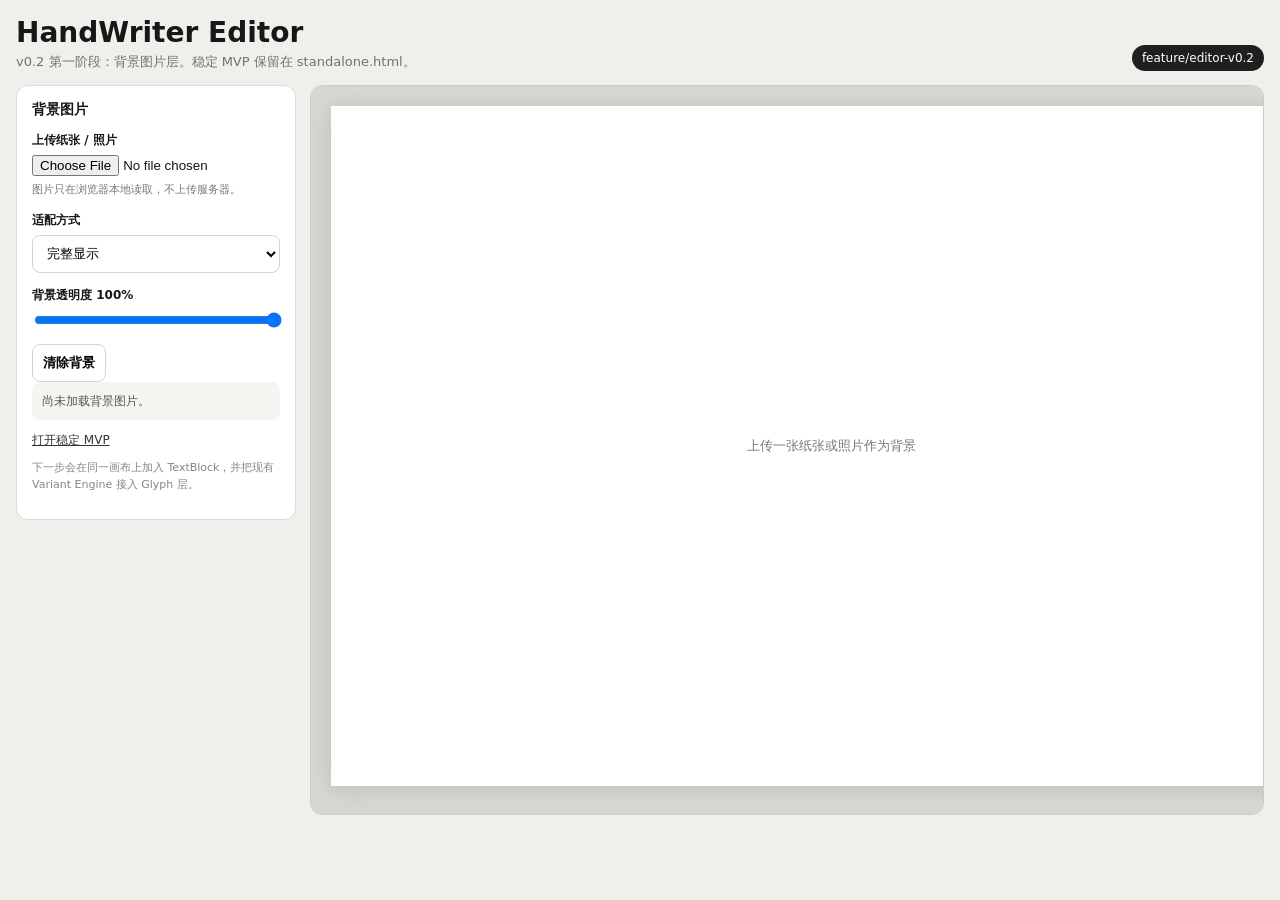
==== editor.html @ 28922368 "feat: add background image editor prototype" ====
<!doctype html>
<html lang="zh-CN">
<head>
  <meta charset="UTF-8" />
  <meta name="viewport" content="width=device-width, initial-scale=1.0" />
  <title>HandWriter Editor v0.2</title>
  <style>
    *{box-sizing:border-box}body{margin:0;background:#efefec;color:#171717;font-family:Inter,system-ui,-apple-system,"Segoe UI",sans-serif}.app{width:min(1440px,calc(100vw - 32px));margin:16px auto}.top{display:flex;justify-content:space-between;align-items:flex-end;margin-bottom:14px}.top h1{margin:0;font-size:28px}.top p{margin:4px 0 0;color:#717171;font-size:13px}.badge{font-size:12px;padding:6px 10px;border-radius:999px;background:#1f1f1f;color:#fff}.workspace{display:grid;grid-template-columns:280px minmax(0,1fr);gap:14px}.panel{background:#fff;border:1px solid #dcdcd7;border-radius:12px;padding:15px;height:max-content}.panel h2{font-size:14px;margin:0 0 13px}.field{display:grid;gap:6px;margin-bottom:14px}.field label{font-size:12px;font-weight:700}.field small{font-size:11px;color:#777;line-height:1.45}.field input[type=file],.field select{width:100%}.field select,.button{height:38px;border:1px solid #d4d4cf;border-radius:8px;background:#fff;padding:0 10px}.field input[type=range]{width:100%}.button{display:flex;align-items:center;justify-content:center;cursor:pointer;font-weight:700}.button.dark{background:#202020;color:#fff;border-color:#202020}.canvas-wrap{background:#d7d7d2;border:1px solid #ccccC7;border-radius:12px;padding:20px;min-height:730px;overflow:auto}.paper{width:1000px;height:680px;margin:auto;background:#fff;box-shadow:0 3px 20px rgba(0,0,0,.12);position:relative}.paper canvas{display:block;width:1000px;height:680px}.empty{position:absolute;inset:0;display:flex;align-items:center;justify-content:center;pointer-events:none;color:#777;font-size:13px}.status{font-size:12px;line-height:1.5;padding:10px;border-radius:8px;background:#f5f5f2;color:#555;word-break:break-all}.links{display:grid;gap:8px;margin-top:12px}.links a{font-size:12px;color:#333}.note{font-size:11px;color:#858585;line-height:1.55;margin-top:10px}
  </style>
</head>
<body>
<div class="app">
  <header class="top">
    <div><h1>HandWriter Editor</h1><p>v0.2 第一阶段：背景图片层。稳定 MVP 保留在 standalone.html。</p></div>
    <span class="badge">feature/editor-v0.2</span>
  </header>

  <main class="workspace">
    <aside class="panel">
      <h2>背景图片</h2>
      <div class="field">
        <label for="backgroundInput">上传纸张 / 照片</label>
        <input id="backgroundInput" type="file" accept="image/*" />
        <small>图片只在浏览器本地读取，不上传服务器。</small>
      </div>
      <div class="field">
        <label for="fitSelect">适配方式</label>
        <select id="fitSelect">
          <option value="contain">完整显示</option>
          <option value="cover">铺满裁切</option>
          <option value="stretch">拉伸铺满</option>
        </select>
      </div>
      <div class="field">
        <label for="opacityRange">背景透明度 <span id="opacityText">100%</span></label>
        <input id="opacityRange" type="range" min="0" max="1" step="0.01" value="1" />
      </div>
      <button id="clearButton" class="button">清除背景</button>
      <div id="status" class="status">尚未加载背景图片。</div>
      <div class="links">
        <a href="./standalone.html">打开稳定 MVP</a>
      </div>
      <p class="note">下一步会在同一画布上加入 TextBlock，并把现有 Variant Engine 接入 Glyph 层。</p>
    </aside>

    <section class="canvas-wrap">
      <div class="paper">
        <canvas id="canvas" width="1000" height="680"></canvas>
        <div id="emptyHint" class="empty">上传一张纸张或照片作为背景</div>
      </div>
    </section>
  </main>
</div>

<script type="module">
  import { BackgroundLayer } from './src/editor/background.js';

  const canvas = document.getElementById('canvas');
  const input = document.getElementById('backgroundInput');
  const fit = document.getElementById('fitSelect');
  const opacity = document.getElementById('opacityRange');
  const opacityText = document.getElementById('opacityText');
  const clearButton = document.getElementById('clearButton');
  const status = document.getElementById('status');
  const emptyHint = document.getElementById('emptyHint');

  const layer = new BackgroundLayer(canvas, state => {
    layer.draw();
    emptyHint.style.display = state.hasImage ? 'none' : 'flex';
    status.textContent = state.hasImage
      ? `背景：${state.sourceName} · ${state.fit} · ${Math.round(state.opacity * 100)}%`
      : '尚未加载背景图片。';
  });

  layer.draw();

  input.addEventListener('change', async () => {
    const file = input.files?.[0];
    if (!file) return;
    try {
      await layer.loadFile(file);
    } catch (error) {
      status.textContent = error instanceof Error ? error.message : String(error);
    }
  });

  fit.addEventListener('change', () => layer.setFit(fit.value));
  opacity.addEventListener('input', () => {
    opacityText.textContent = `${Math.round(Number(opacity.value) * 100)}%`;
    layer.setOpacity(opacity.value);
  });
  clearButton.addEventListener('click', () => {
    input.value = '';
    layer.clear();
  });
  window.addEventListener('beforeunload', () => layer.destroy());
</script>
</body>
</html>
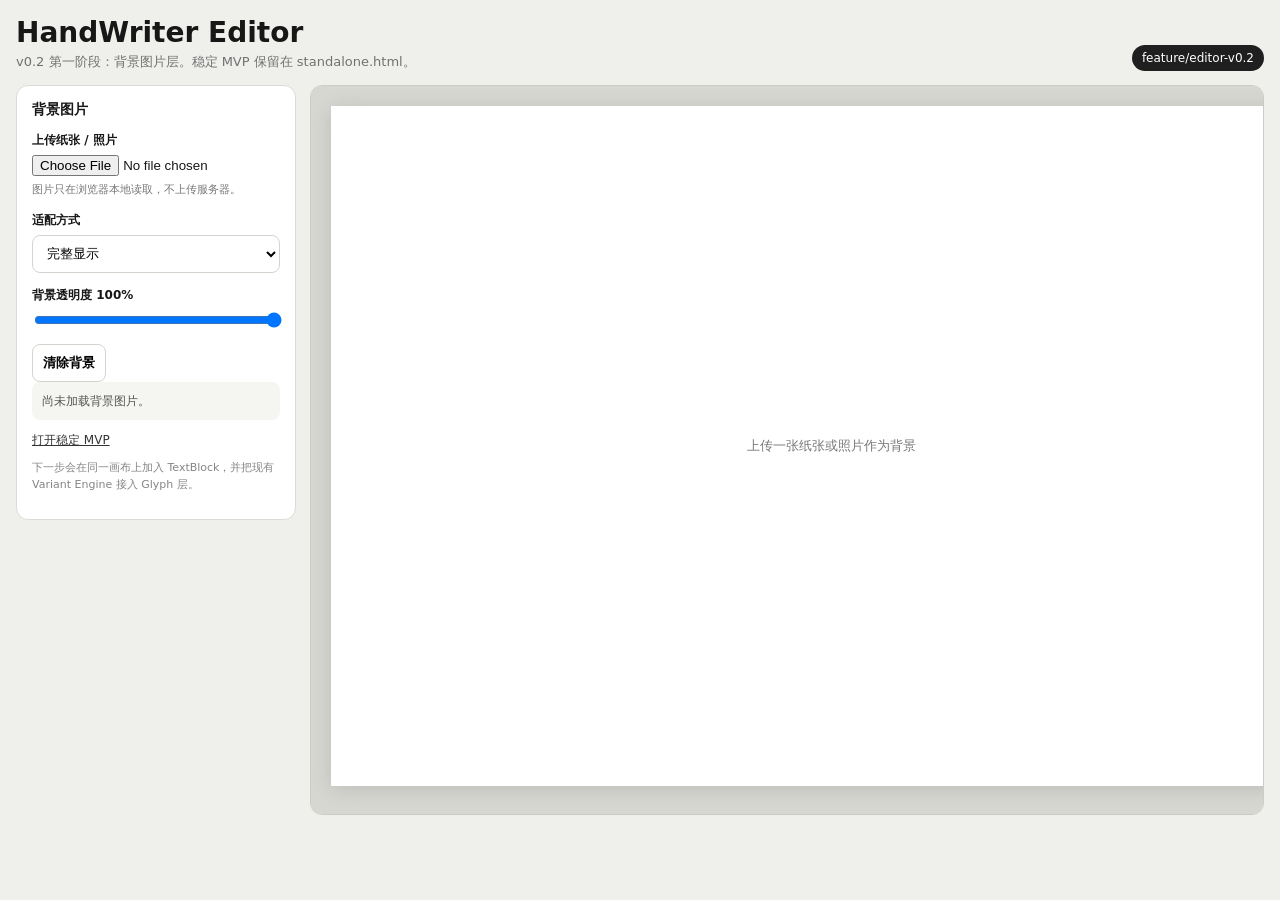
==== commit d4f50b52: "refactor: connect background state to project model" ====
--- a/editor.html
+++ b/editor.html
@@ -5,55 +5,29 @@
   <meta name="viewport" content="width=device-width, initial-scale=1.0" />
   <title>HandWriter Editor v0.2</title>
   <style>
-    *{box-sizing:border-box}body{margin:0;background:#efefec;color:#171717;font-family:Inter,system-ui,-apple-system,"Segoe UI",sans-serif}.app{width:min(1440px,calc(100vw - 32px));margin:16px auto}.top{display:flex;justify-content:space-between;align-items:flex-end;margin-bottom:14px}.top h1{margin:0;font-size:28px}.top p{margin:4px 0 0;color:#717171;font-size:13px}.badge{font-size:12px;padding:6px 10px;border-radius:999px;background:#1f1f1f;color:#fff}.workspace{display:grid;grid-template-columns:280px minmax(0,1fr);gap:14px}.panel{background:#fff;border:1px solid #dcdcd7;border-radius:12px;padding:15px;height:max-content}.panel h2{font-size:14px;margin:0 0 13px}.field{display:grid;gap:6px;margin-bottom:14px}.field label{font-size:12px;font-weight:700}.field small{font-size:11px;color:#777;line-height:1.45}.field input[type=file],.field select{width:100%}.field select,.button{height:38px;border:1px solid #d4d4cf;border-radius:8px;background:#fff;padding:0 10px}.field input[type=range]{width:100%}.button{display:flex;align-items:center;justify-content:center;cursor:pointer;font-weight:700}.button.dark{background:#202020;color:#fff;border-color:#202020}.canvas-wrap{background:#d7d7d2;border:1px solid #ccccC7;border-radius:12px;padding:20px;min-height:730px;overflow:auto}.paper{width:1000px;height:680px;margin:auto;background:#fff;box-shadow:0 3px 20px rgba(0,0,0,.12);position:relative}.paper canvas{display:block;width:1000px;height:680px}.empty{position:absolute;inset:0;display:flex;align-items:center;justify-content:center;pointer-events:none;color:#777;font-size:13px}.status{font-size:12px;line-height:1.5;padding:10px;border-radius:8px;background:#f5f5f2;color:#555;word-break:break-all}.links{display:grid;gap:8px;margin-top:12px}.links a{font-size:12px;color:#333}.note{font-size:11px;color:#858585;line-height:1.55;margin-top:10px}
+    *{box-sizing:border-box}body{margin:0;background:#efefec;color:#171717;font-family:Inter,system-ui,-apple-system,"Segoe UI",sans-serif}.app{width:min(1440px,calc(100vw - 32px));margin:16px auto}.top{display:flex;justify-content:space-between;align-items:flex-end;margin-bottom:14px}.top h1{margin:0;font-size:28px}.top p{margin:4px 0 0;color:#717171;font-size:13px}.badge{font-size:12px;padding:6px 10px;border-radius:999px;background:#1f1f1f;color:#fff}.workspace{display:grid;grid-template-columns:280px minmax(0,1fr);gap:14px}.panel{background:#fff;border:1px solid #dcdcd7;border-radius:12px;padding:15px;height:max-content}.panel h2{font-size:14px;margin:0 0 13px}.field{display:grid;gap:6px;margin-bottom:14px}.field label{font-size:12px;font-weight:700}.field small{font-size:11px;color:#777;line-height:1.45}.field input[type=file],.field select{width:100%}.field select,.button{height:38px;border:1px solid #d4d4cf;border-radius:8px;background:#fff;padding:0 10px}.field input[type=range]{width:100%}.button{display:flex;align-items:center;justify-content:center;cursor:pointer;font-weight:700}.canvas-wrap{background:#d7d7d2;border:1px solid #ccccC7;border-radius:12px;padding:20px;min-height:730px;overflow:auto}.paper{width:1000px;height:680px;margin:auto;background:#fff;box-shadow:0 3px 20px rgba(0,0,0,.12);position:relative}.paper canvas{display:block;width:1000px;height:680px}.empty{position:absolute;inset:0;display:flex;align-items:center;justify-content:center;pointer-events:none;color:#777;font-size:13px}.status{font-size:12px;line-height:1.5;padding:10px;border-radius:8px;background:#f5f5f2;color:#555;word-break:break-all}.links{display:grid;gap:8px;margin-top:12px}.links a{font-size:12px;color:#333}.note{font-size:11px;color:#858585;line-height:1.55;margin-top:10px}
   </style>
 </head>
 <body>
 <div class="app">
-  <header class="top">
-    <div><h1>HandWriter Editor</h1><p>v0.2 第一阶段：背景图片层。稳定 MVP 保留在 standalone.html。</p></div>
-    <span class="badge">feature/editor-v0.2</span>
-  </header>
-
+  <header class="top"><div><h1>HandWriter Editor</h1><p>v0.2 第一阶段：背景图片层。稳定 MVP 保留在 standalone.html。</p></div><span class="badge">feature/editor-v0.2</span></header>
   <main class="workspace">
     <aside class="panel">
       <h2>背景图片</h2>
-      <div class="field">
-        <label for="backgroundInput">上传纸张 / 照片</label>
-        <input id="backgroundInput" type="file" accept="image/*" />
-        <small>图片只在浏览器本地读取，不上传服务器。</small>
-      </div>
-      <div class="field">
-        <label for="fitSelect">适配方式</label>
-        <select id="fitSelect">
-          <option value="contain">完整显示</option>
-          <option value="cover">铺满裁切</option>
-          <option value="stretch">拉伸铺满</option>
-        </select>
-      </div>
-      <div class="field">
-        <label for="opacityRange">背景透明度 <span id="opacityText">100%</span></label>
-        <input id="opacityRange" type="range" min="0" max="1" step="0.01" value="1" />
-      </div>
+      <div class="field"><label for="backgroundInput">上传纸张 / 照片</label><input id="backgroundInput" type="file" accept="image/*" /><small>图片只在浏览器本地读取，不上传服务器。</small></div>
+      <div class="field"><label for="fitSelect">适配方式</label><select id="fitSelect"><option value="contain">完整显示</option><option value="cover">铺满裁切</option><option value="stretch">拉伸铺满</option></select></div>
+      <div class="field"><label for="opacityRange">背景透明度 <span id="opacityText">100%</span></label><input id="opacityRange" type="range" min="0" max="1" step="0.01" value="1" /></div>
       <button id="clearButton" class="button">清除背景</button>
       <div id="status" class="status">尚未加载背景图片。</div>
-      <div class="links">
-        <a href="./standalone.html">打开稳定 MVP</a>
-      </div>
+      <div class="links"><a href="./standalone.html">打开稳定 MVP</a></div>
       <p class="note">下一步会在同一画布上加入 TextBlock，并把现有 Variant Engine 接入 Glyph 层。</p>
     </aside>
-
-    <section class="canvas-wrap">
-      <div class="paper">
-        <canvas id="canvas" width="1000" height="680"></canvas>
-        <div id="emptyHint" class="empty">上传一张纸张或照片作为背景</div>
-      </div>
-    </section>
+    <section class="canvas-wrap"><div class="paper"><canvas id="canvas" width="1000" height="680"></canvas><div id="emptyHint" class="empty">上传一张纸张或照片作为背景</div></div></section>
   </main>
 </div>
-
 <script type="module">
   import { BackgroundLayer } from './src/editor/background.js';
+  import { createProject } from './src/editor/model.js';
 
   const canvas = document.getElementById('canvas');
   const input = document.getElementById('backgroundInput');
@@ -63,36 +37,25 @@
   const clearButton = document.getElementById('clearButton');
   const status = document.getElementById('status');
   const emptyHint = document.getElementById('emptyHint');
+  const project = createProject();
 
   const layer = new BackgroundLayer(canvas, state => {
+    project.background = { sourceName: state.sourceName, fit: state.fit, opacity: state.opacity };
     layer.draw();
     emptyHint.style.display = state.hasImage ? 'none' : 'flex';
-    status.textContent = state.hasImage
-      ? `背景：${state.sourceName} · ${state.fit} · ${Math.round(state.opacity * 100)}%`
-      : '尚未加载背景图片。';
+    status.textContent = state.hasImage ? `背景：${state.sourceName} · ${state.fit} · ${Math.round(state.opacity * 100)}%` : '尚未加载背景图片。';
   });
 
   layer.draw();
-
   input.addEventListener('change', async () => {
     const file = input.files?.[0];
     if (!file) return;
-    try {
-      await layer.loadFile(file);
-    } catch (error) {
-      status.textContent = error instanceof Error ? error.message : String(error);
-    }
+    try { await layer.loadFile(file); }
+    catch (error) { status.textContent = error instanceof Error ? error.message : String(error); }
   });
-
   fit.addEventListener('change', () => layer.setFit(fit.value));
-  opacity.addEventListener('input', () => {
-    opacityText.textContent = `${Math.round(Number(opacity.value) * 100)}%`;
-    layer.setOpacity(opacity.value);
-  });
-  clearButton.addEventListener('click', () => {
-    input.value = '';
-    layer.clear();
-  });
+  opacity.addEventListener('input', () => { opacityText.textContent = `${Math.round(Number(opacity.value) * 100)}%`; layer.setOpacity(opacity.value); });
+  clearButton.addEventListener('click', () => { input.value = ''; layer.clear(); });
   window.addEventListener('beforeunload', () => layer.destroy());
 </script>
 </body>
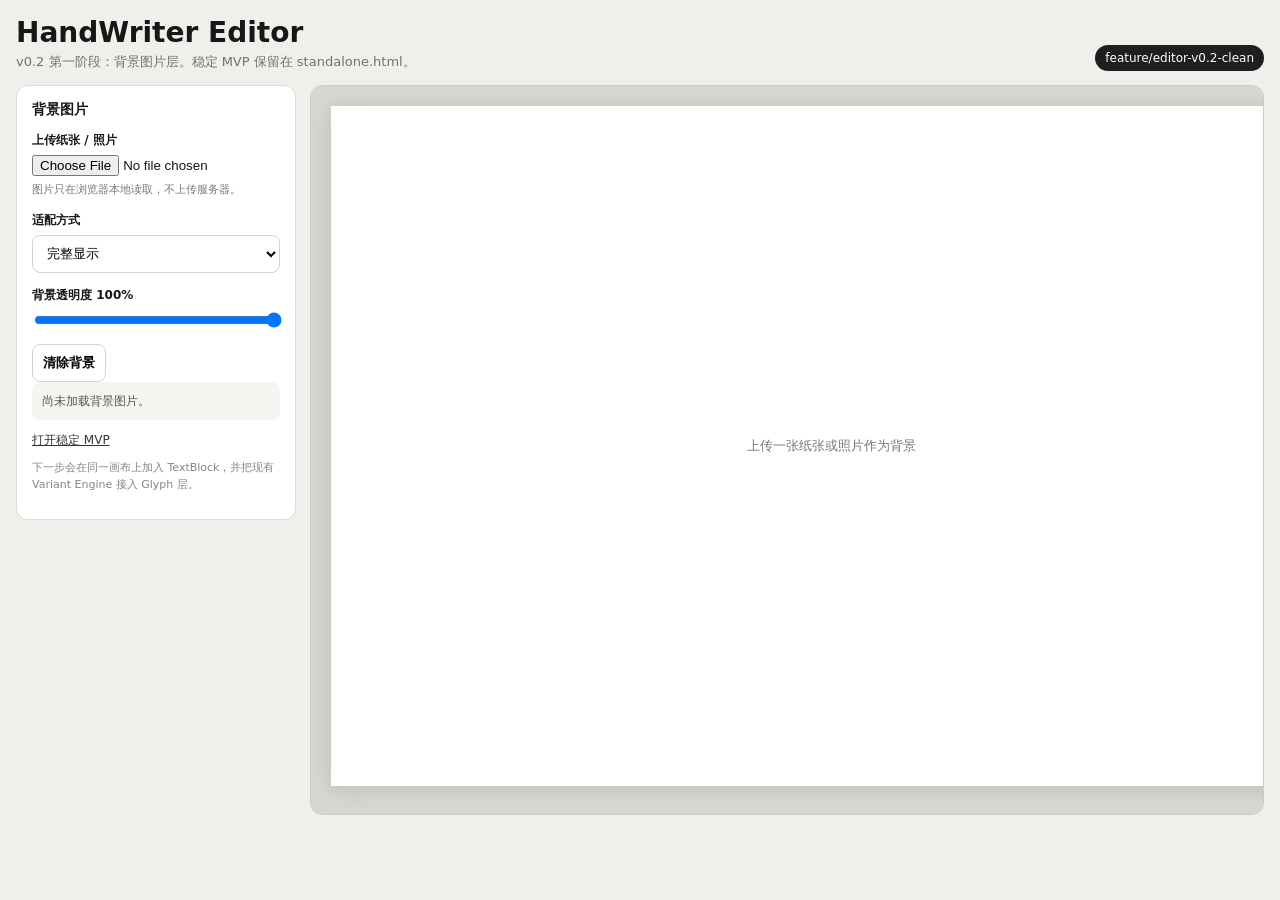
==== commit 17904eb6: "feat: add background image editor prototype" ====
--- a/editor.html
+++ b/editor.html
@@ -5,12 +5,12 @@
   <meta name="viewport" content="width=device-width, initial-scale=1.0" />
   <title>HandWriter Editor v0.2</title>
   <style>
-    *{box-sizing:border-box}body{margin:0;background:#efefec;color:#171717;font-family:Inter,system-ui,-apple-system,"Segoe UI",sans-serif}.app{width:min(1440px,calc(100vw - 32px));margin:16px auto}.top{display:flex;justify-content:space-between;align-items:flex-end;margin-bottom:14px}.top h1{margin:0;font-size:28px}.top p{margin:4px 0 0;color:#717171;font-size:13px}.badge{font-size:12px;padding:6px 10px;border-radius:999px;background:#1f1f1f;color:#fff}.workspace{display:grid;grid-template-columns:280px minmax(0,1fr);gap:14px}.panel{background:#fff;border:1px solid #dcdcd7;border-radius:12px;padding:15px;height:max-content}.panel h2{font-size:14px;margin:0 0 13px}.field{display:grid;gap:6px;margin-bottom:14px}.field label{font-size:12px;font-weight:700}.field small{font-size:11px;color:#777;line-height:1.45}.field input[type=file],.field select{width:100%}.field select,.button{height:38px;border:1px solid #d4d4cf;border-radius:8px;background:#fff;padding:0 10px}.field input[type=range]{width:100%}.button{display:flex;align-items:center;justify-content:center;cursor:pointer;font-weight:700}.canvas-wrap{background:#d7d7d2;border:1px solid #ccccC7;border-radius:12px;padding:20px;min-height:730px;overflow:auto}.paper{width:1000px;height:680px;margin:auto;background:#fff;box-shadow:0 3px 20px rgba(0,0,0,.12);position:relative}.paper canvas{display:block;width:1000px;height:680px}.empty{position:absolute;inset:0;display:flex;align-items:center;justify-content:center;pointer-events:none;color:#777;font-size:13px}.status{font-size:12px;line-height:1.5;padding:10px;border-radius:8px;background:#f5f5f2;color:#555;word-break:break-all}.links{display:grid;gap:8px;margin-top:12px}.links a{font-size:12px;color:#333}.note{font-size:11px;color:#858585;line-height:1.55;margin-top:10px}
+    *{box-sizing:border-box}body{margin:0;background:#efefec;color:#171717;font-family:Inter,system-ui,-apple-system,"Segoe UI",sans-serif}.app{width:min(1440px,calc(100vw - 32px));margin:16px auto}.top{display:flex;justify-content:space-between;align-items:flex-end;margin-bottom:14px}.top h1{margin:0;font-size:28px}.top p{margin:4px 0 0;color:#717171;font-size:13px}.badge{font-size:12px;padding:6px 10px;border-radius:999px;background:#1f1f1f;color:#fff}.workspace{display:grid;grid-template-columns:280px minmax(0,1fr);gap:14px}.panel{background:#fff;border:1px solid #dcdcd7;border-radius:12px;padding:15px;height:max-content}.panel h2{font-size:14px;margin:0 0 13px}.field{display:grid;gap:6px;margin-bottom:14px}.field label{font-size:12px;font-weight:700}.field small{font-size:11px;color:#777;line-height:1.45}.field input[type=file],.field select{width:100%}.field select,.button{height:38px;border:1px solid #d4d4cf;border-radius:8px;background:#fff;padding:0 10px}.field input[type=range]{width:100%}.button{display:flex;align-items:center;justify-content:center;cursor:pointer;font-weight:700}.canvas-wrap{background:#d7d7d2;border:1px solid #ccccc7;border-radius:12px;padding:20px;min-height:730px;overflow:auto}.paper{width:1000px;height:680px;margin:auto;background:#fff;box-shadow:0 3px 20px rgba(0,0,0,.12);position:relative}.paper canvas{display:block;width:1000px;height:680px}.empty{position:absolute;inset:0;display:flex;align-items:center;justify-content:center;pointer-events:none;color:#777;font-size:13px}.status{font-size:12px;line-height:1.5;padding:10px;border-radius:8px;background:#f5f5f2;color:#555;word-break:break-all}.links{display:grid;gap:8px;margin-top:12px}.links a{font-size:12px;color:#333}.note{font-size:11px;color:#858585;line-height:1.55;margin-top:10px}
   </style>
 </head>
 <body>
 <div class="app">
-  <header class="top"><div><h1>HandWriter Editor</h1><p>v0.2 第一阶段：背景图片层。稳定 MVP 保留在 standalone.html。</p></div><span class="badge">feature/editor-v0.2</span></header>
+  <header class="top"><div><h1>HandWriter Editor</h1><p>v0.2 第一阶段：背景图片层。稳定 MVP 保留在 standalone.html。</p></div><span class="badge">feature/editor-v0.2-clean</span></header>
   <main class="workspace">
     <aside class="panel">
       <h2>背景图片</h2>
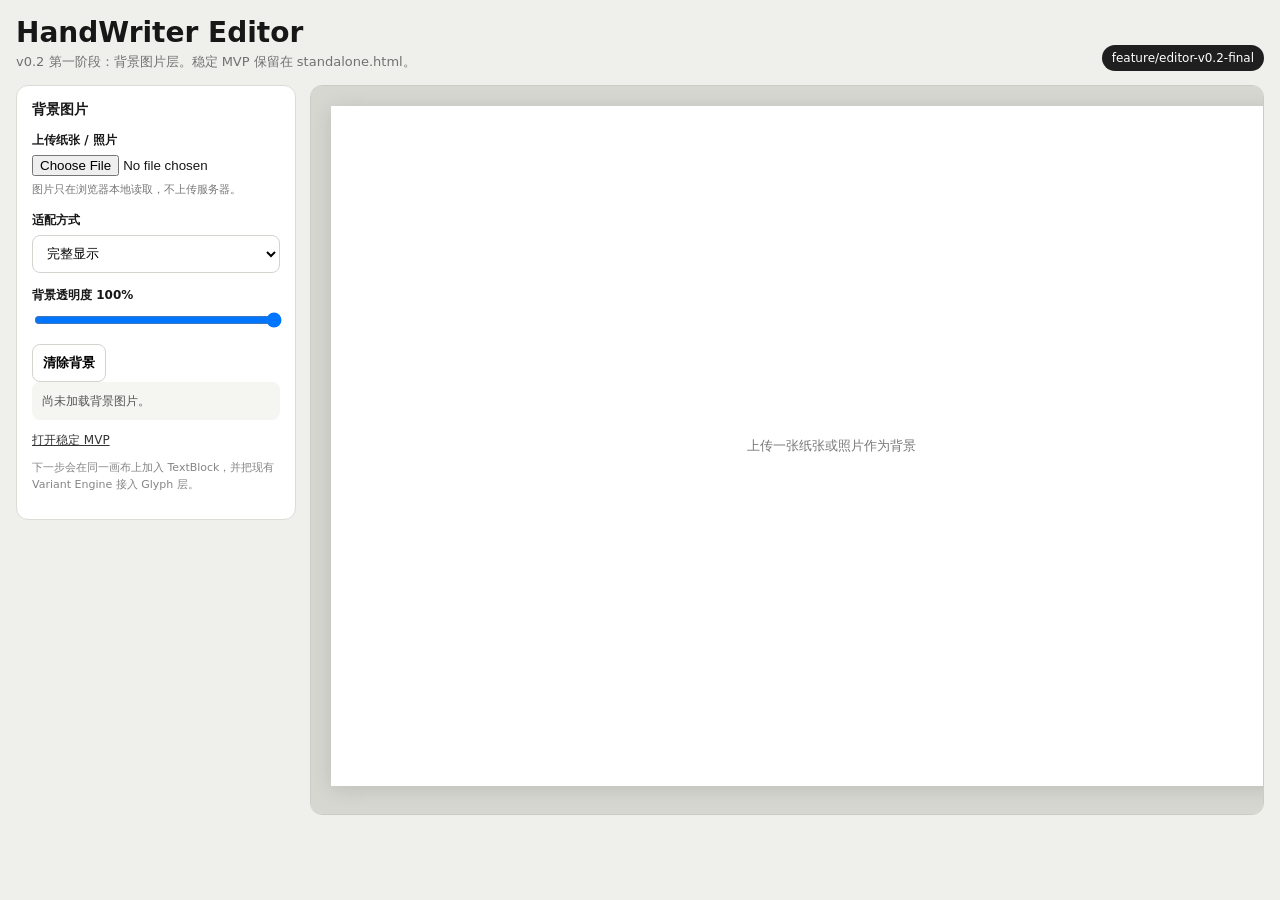
==== commit 339bbfe6: "feat: add Editor v0.2 background prototype" ====
--- a/editor.html
+++ b/editor.html
@@ -10,7 +10,7 @@
 </head>
 <body>
 <div class="app">
-  <header class="top"><div><h1>HandWriter Editor</h1><p>v0.2 第一阶段：背景图片层。稳定 MVP 保留在 standalone.html。</p></div><span class="badge">feature/editor-v0.2-clean</span></header>
+  <header class="top"><div><h1>HandWriter Editor</h1><p>v0.2 第一阶段：背景图片层。稳定 MVP 保留在 standalone.html。</p></div><span class="badge">feature/editor-v0.2-final</span></header>
   <main class="workspace">
     <aside class="panel">
       <h2>背景图片</h2>
